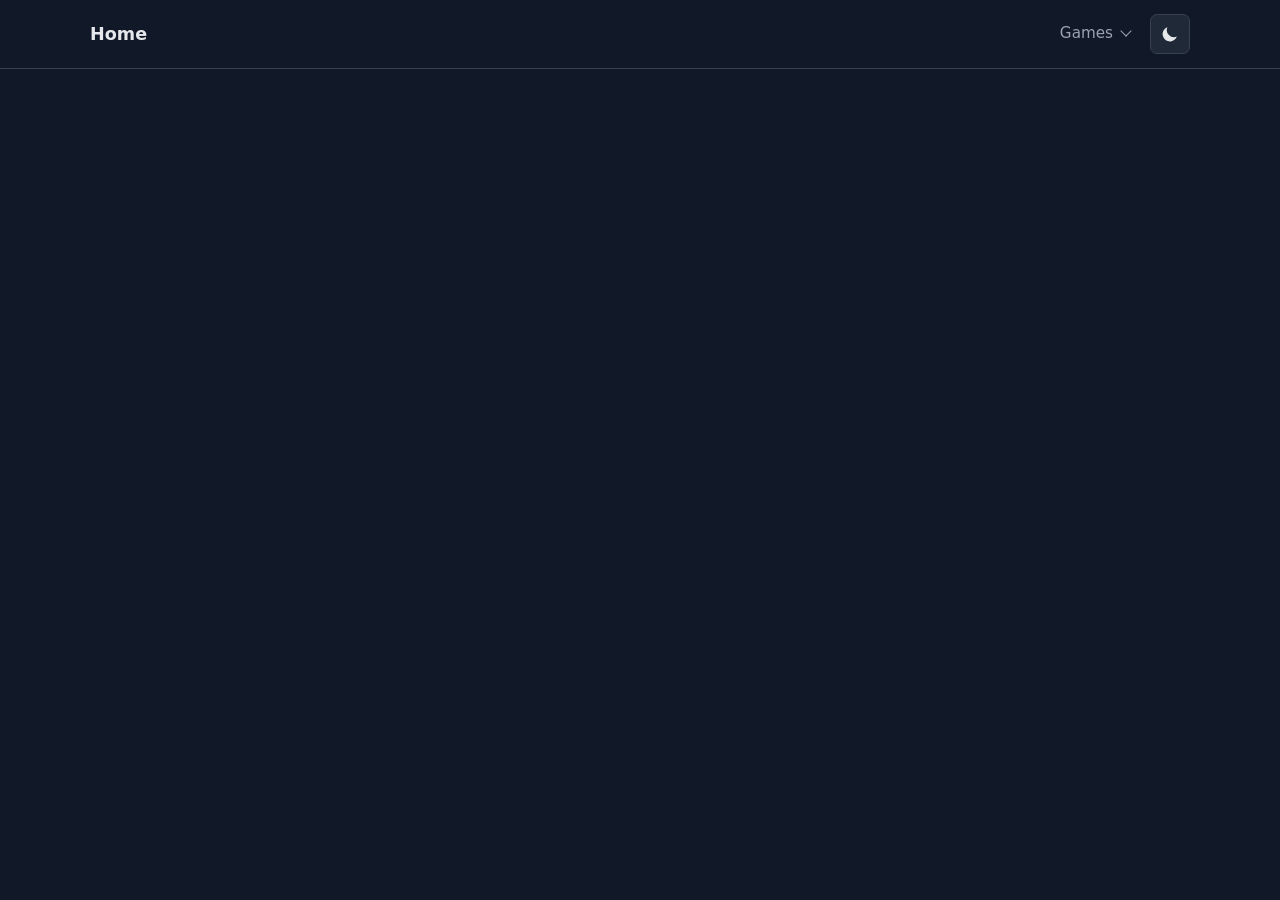
==== index.html @ 83c03760 "bugguesser" ====
<!DOCTYPE html>
<html lang="en">
<head>
    <meta charset="UTF-8">
    <meta name="viewport" content="width=device-width, initial-scale=1.0">
    <title>Redirect</title>
    <script src="script/redirect.js" defer></script>
</head>
<body>
    <p>:3</p>
</body>
</html>
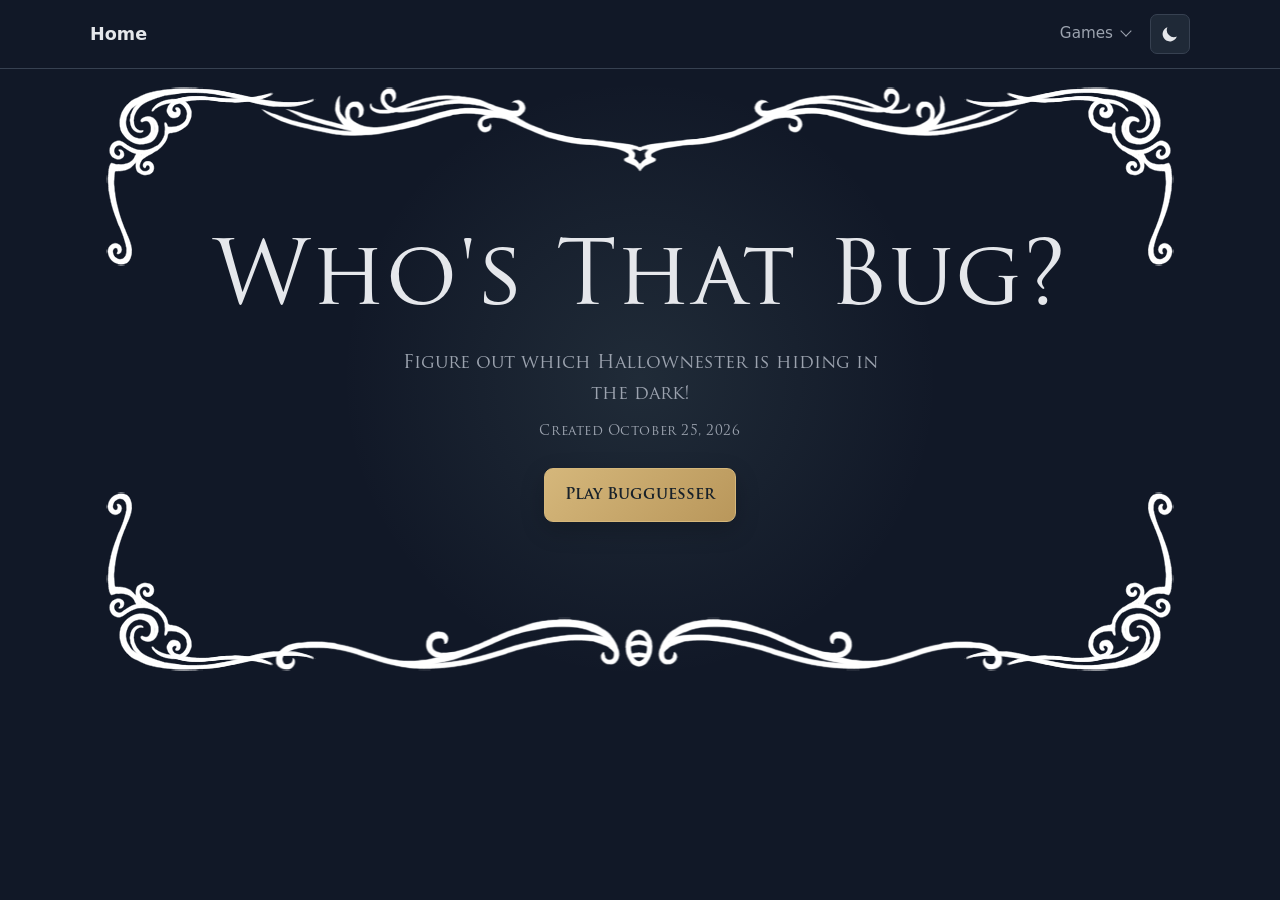
==== commit 6c262bb1: "use trajan font" ====
--- a/index.html
+++ b/index.html
@@ -1,12 +1,46 @@
-<!DOCTYPE html>
+<!doctype html>
 <html lang="en">
 <head>
-    <meta charset="UTF-8">
-    <meta name="viewport" content="width=device-width, initial-scale=1.0">
-    <title>Redirect</title>
-    <script src="script/redirect.js" defer></script>
+	<meta charset="utf-8">
+	<meta name="viewport" content="width=device-width, initial-scale=1">
+	<title>Bandit of booble games</title>
+	<link rel="stylesheet" href="style/home.css">
+	<link rel="icon" href="images/favicon.ico" type="image/x-icon">
+	<script src="script/home-theme.js"></script>
+	<script src="script/home-nav.js" defer></script>
 </head>
 <body>
-    <p>:3</p>
+	<header>
+		<nav aria-label="Main navigation">
+			<a class="brand" href="./index.html">Home</a>
+			<div class="menu">
+				<details name="nav-menu">
+					<summary>Games</summary>
+					<div class="dropdown" aria-label="Games menu">
+						<a class="dropdown-link" href="bugguesser.html">Bugguesser</a>
+					</div>
+				</details>
+				<button class="theme-toggle" id="themeToggle" type="button" aria-label="Switch to light mode">
+					<img id="themeIcon" src="images/moon.svg" alt="" aria-hidden="true">
+				</button>
+			</div>
+		</nav>
+	</header>
+	<main>
+		<section class="home-hero" aria-labelledby="homeTitle">
+			<span class="hero-border hero-border-top" aria-hidden="true"></span>
+			<span class="hero-border hero-border-bottom" aria-hidden="true"></span>
+			<span class="hero-border hero-border-corner hero-border-top-left" aria-hidden="true"></span>
+			<span class="hero-border hero-border-corner hero-border-top-right" aria-hidden="true"></span>
+			<span class="hero-border hero-border-corner hero-border-bottom-left" aria-hidden="true"></span>
+			<span class="hero-border hero-border-corner hero-border-bottom-right" aria-hidden="true"></span>
+			<h1 id="homeTitle">Who's That Bug?</h1>
+			<p class="home-intro">Figure out which Hallownester is hiding in the dark!</p>
+			<p class="creation-date">Created <time datetime="2026-10-25">October 25, 2026</time></p>
+			<a class="play-button" href="bugguesser.html">
+				Play Bugguesser
+			</a>
+		</section>
+	</main>
 </body>
-</html>+</html>
--- a/style/home.css
+++ b/style/home.css
@@ -0,0 +1,275 @@
+@font-face {
+	font-family: "Trajan Pro";
+	src: url("../fonts/Trajan%20Pro%20Regular.ttf") format("truetype");
+	font-style: normal;
+	font-weight: 400;
+	font-display: swap;
+}
+@font-face {
+	font-family: "Trajan Pro";
+	src: url("../fonts/Trajan%20Pro%20Bold.ttf") format("truetype");
+	font-style: normal;
+	font-weight: 700;
+	font-display: swap;
+}
+:root {
+	color-scheme: dark;
+	font-family: system-ui, -apple-system, BlinkMacSystemFont, "Segoe UI", sans-serif;
+	color: #e5e7eb;
+	background: #111827;
+	--page-bg: #111827;
+	--text: #e5e7eb;
+	--muted-text: #9ca3af;
+	--border: #374151;
+	--surface: #1f2937;
+	--surface-hover: #374151;
+	--shadow: 0 6px 18px rgb(0 0 0 / 25%);
+}
+:root[data-theme="light"] {
+	color-scheme: light;
+	color: #1f2937;
+	background: #fff;
+	--page-bg: #fff;
+	--text: #1f2937;
+	--muted-text: #4b5563;
+	--border: #e5e7eb;
+	--surface: #fff;
+	--surface-hover: #f3f4f6;
+	--shadow: 0 6px 18px rgb(0 0 0 / 7%);
+}
+* { box-sizing: border-box; }
+body { margin: 0; min-width: 320px; min-height: 100vh; background: var(--page-bg); color: var(--text); }
+header { border-bottom: 1px solid var(--border); }
+nav {
+	width: min(1100px, calc(100% - 40px));
+	height: 68px;
+	margin: 0 auto;
+	display: flex;
+	align-items: center;
+	justify-content: space-between;
+}
+.brand {
+	color: inherit;
+	font-size: 1.1rem;
+	font-weight: 700;
+	text-decoration: none;
+}
+.menu { display: flex; gap: 8px; }
+details { position: relative; }
+summary {
+	cursor: pointer;
+	list-style: none;
+	padding: 10px 12px;
+	border-radius: 7px;
+	color: var(--muted-text);
+	font-size: .95rem;
+}
+summary::-webkit-details-marker { display: none; }
+summary:hover, details[open] summary { background: var(--surface-hover); color: var(--text); }
+summary::after {
+	content: "";
+	display: inline-block;
+	width: 7px;
+	height: 7px;
+	margin: 0 0 3px 9px;
+	border-right: 1px solid currentColor;
+	border-bottom: 1px solid currentColor;
+	transform: rotate(45deg);
+}
+.dropdown {
+	position: absolute;
+	z-index: 1;
+	top: 100%;
+	right: 0;
+	width: 200px;
+	min-height: 40px;
+	border: 1px solid var(--border);
+	border-radius: 8px;
+	background: var(--surface);
+	box-shadow: var(--shadow);
+}
+.dropdown-link {
+	display: block;
+	padding: 10px 12px;
+	border-radius: 7px;
+	color: var(--text);
+	text-decoration: none;
+	white-space: nowrap;
+}
+.dropdown-link:hover,
+.dropdown-link:focus-visible,
+.dropdown-link[aria-current="page"] {
+	background: var(--surface-hover);
+	color: var(--text);
+}
+.theme-toggle {
+	width: 40px;
+	height: 40px;
+	padding: 8px;
+	border: 1px solid var(--border);
+	border-radius: 7px;
+	background: var(--surface);
+	color: var(--text);
+	display: grid;
+	place-items: center;
+	cursor: pointer;
+}
+.theme-toggle img {
+	display: block;
+	width: 20px;
+	height: 20px;
+}
+.theme-toggle:hover {
+	background: var(--surface-hover);
+}
+.theme-toggle:focus-visible {
+	outline: 2px solid currentColor;
+	outline-offset: 2px;
+}
+main {
+	width: min(1100px, calc(100% - 40px));
+	min-height: calc(100vh - 69px);
+	margin: 0 auto;
+}
+.home-hero {
+	position: relative;
+	display: grid;
+	min-height: min(620px, calc(100vh - 69px));
+	align-content: center;
+	justify-items: center;
+	overflow: hidden;
+	padding: 64px 24px;
+	text-align: center;
+	isolation: isolate;
+	font-family: "Trajan Pro", Georgia, "Times New Roman", serif;
+}
+.hero-border {
+	position: absolute;
+	z-index: -1;
+	pointer-events: none;
+	background-repeat: no-repeat;
+	background-size: 100% 100%;
+}
+.hero-border-top {
+	top: 18px;
+	left: 50%;
+	width: min(757px, calc(100% - 32px));
+	aspect-ratio: 757 / 85;
+	background-image: url("../images/hk/top.png");
+	transform: translateX(-50%);
+}
+.hero-border-bottom {
+	bottom: 18px;
+	left: 50%;
+	width: min(729px, calc(100% - 32px));
+	aspect-ratio: 729 / 54;
+	background-image: url("../images/hk/bottom.png");
+	transform: translateX(-50%);
+}
+.hero-border-corner {
+	width: min(210px, calc((100% - 80px) / 2));
+	aspect-ratio: 210 / 179;
+	background-image: url("../images/hk/corner.png");
+}
+.hero-border-top-left {
+	top: 18px;
+	left: 16px;
+	transform: scale(-1);
+}
+.hero-border-top-right {
+	top: 18px;
+	right: 16px;
+	transform: scaleY(-1);
+}
+.hero-border-bottom-left {
+	bottom: 18px;
+	left: 16px;
+	transform: scaleX(-1);
+}
+.hero-border-bottom-right {
+	right: 16px;
+	bottom: 18px;
+}
+.home-hero::before {
+	position: absolute;
+	z-index: -1;
+	top: 50%;
+	left: 50%;
+	width: min(620px, 100%, calc(100vh - 69px));
+	aspect-ratio: 1;
+	border-radius: 50%;
+	background: radial-gradient(circle, rgb(141 183 179 / 12%), transparent 68%);
+	content: "";
+	transform: translate(-50%, -50%);
+}
+.home-eyebrow {
+	margin: 0 0 16px;
+	color: #d5b77b;
+	font-size: .78rem;
+	font-weight: 700;
+	letter-spacing: .2em;
+	text-transform: uppercase;
+}
+:root[data-theme="light"] .home-eyebrow { color: #81602b; }
+.home-hero h1 {
+	margin: 0;
+	font-size: clamp(2.8rem, 9vw, 5.5rem);
+	font-weight: 400;
+	letter-spacing: .015em;
+	line-height: 1.05;
+}
+.home-intro {
+	max-width: 490px;
+	margin: 20px 0 14px;
+	color: var(--muted-text);
+	font-size: clamp(1rem, 2.5vw, 1.15rem);
+	line-height: 1.7;
+}
+.creation-date {
+	margin: 0 0 28px;
+	color: var(--muted-text);
+	font-size: .85rem;
+	letter-spacing: .04em;
+}
+.play-button {
+	display: inline-flex;
+	min-height: 54px;
+	align-items: center;
+	justify-content: center;
+	gap: 18px;
+	padding: 12px 20px;
+	border: 1px solid #d5b77b;
+	border-radius: 9px;
+	background: linear-gradient(135deg, #d5b77b, #b9975b);
+	box-shadow: 0 8px 24px rgb(0 0 0 / 20%);
+	color: #17212a;
+	font-size: 1rem;
+	font-weight: 700;
+	text-decoration: none;
+	transition: transform .18s ease, box-shadow .18s ease, background .18s ease;
+}
+:root[data-theme="light"] .play-button {
+	border-color: #81602b;
+	background: linear-gradient(135deg, #9b7943, #81602b);
+	color: #fff;
+}
+.play-button:hover {
+	transform: translateY(-2px);
+	box-shadow: 0 12px 30px rgb(0 0 0 / 28%);
+}
+.play-button:focus-visible {
+	outline: 3px solid var(--text);
+	outline-offset: 4px;
+}
+.play-button-arrow {
+	font-size: 1.25rem;
+	line-height: 1;
+	transition: transform .18s ease;
+}
+.play-button:hover .play-button-arrow { transform: translateX(3px); }
+@media (max-width: 480px) {
+	nav, main { width: calc(100% - 28px); }
+	.menu { gap: 0; }
+	summary { padding: 10px 8px; }
+	.home-hero { min-height: calc(100vh - 69px); }
+}
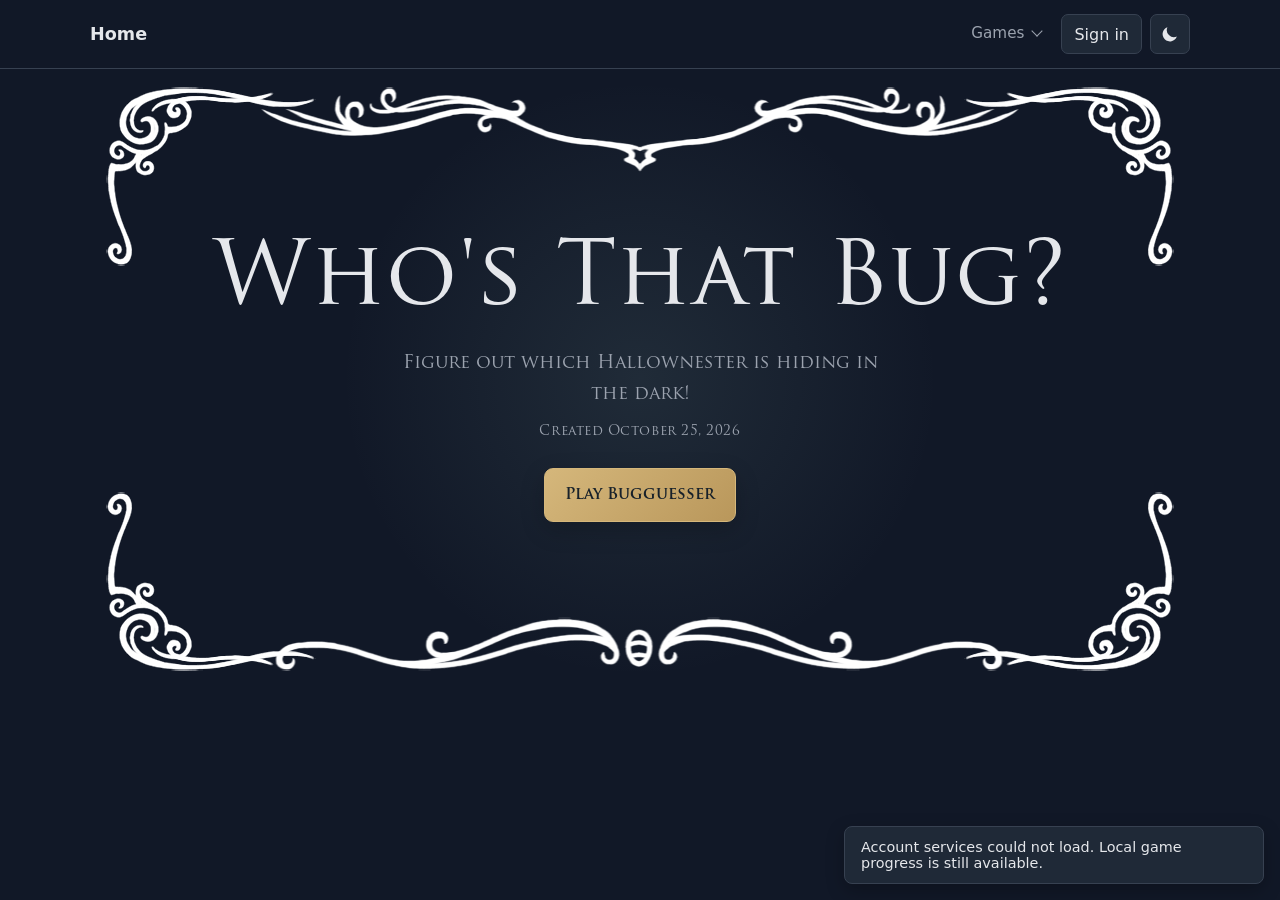
==== commit 0c7acf95: "implement account sign-in functionality with cloud sync support" ====
--- a/index.html
+++ b/index.html
@@ -8,6 +8,7 @@
 	<link rel="icon" href="images/favicon.ico" type="image/x-icon">
 	<script src="script/home-theme.js"></script>
 	<script src="script/home-nav.js" defer></script>
+	<script type="module" src="script/account.js"></script>
 </head>
 <body>
 	<header>
@@ -20,12 +21,30 @@
 						<a class="dropdown-link" href="bugguesser.html">Bugguesser</a>
 					</div>
 				</details>
+				<button class="account-nav-button" id="accountToggle" type="button">Sign in</button>
 				<button class="theme-toggle" id="themeToggle" type="button" aria-label="Switch to light mode">
 					<img id="themeIcon" src="images/moon.svg" alt="" aria-hidden="true">
 				</button>
 			</div>
 		</nav>
 	</header>
+	<dialog class="account-dialog" id="accountDialog" aria-labelledby="accountDialogTitle">
+		<div class="account-dialog-heading">
+			<h2 id="accountDialogTitle">Sign in</h2>
+			<button class="account-dialog-close" id="accountClose" type="button">Close</button>
+		</div>
+		<p class="account-dialog-description" id="accountDialogDescription"></p>
+		<form class="account-form" id="accountForm">
+			<label for="accountEmail">Email</label>
+			<input id="accountEmail" name="email" type="email" autocomplete="email" required>
+			<label for="accountPassword">Password</label>
+			<input id="accountPassword" name="password" type="password" autocomplete="current-password" minlength="6" required>
+			<button class="account-submit" id="accountSubmit" type="submit">Sign in</button>
+		</form>
+		<button class="account-mode-toggle" id="accountModeToggle" type="button">Create an account</button>
+		<p class="account-message" id="accountMessage" role="status" aria-live="polite"></p>
+	</dialog>
+	<p class="account-notice" id="accountNotice" role="status" aria-live="polite" hidden></p>
 	<main>
 		<section class="home-hero" aria-labelledby="homeTitle">
 			<span class="hero-border hero-border-top" aria-hidden="true"></span>
--- a/style/home.css
+++ b/style/home.css
@@ -125,6 +125,130 @@
 .theme-toggle:focus-visible {
 	outline: 2px solid currentColor;
 	outline-offset: 2px;
+}
+.account-nav-button {
+	min-height: 40px;
+	padding: 8px 12px;
+	border: 1px solid var(--border);
+	border-radius: 7px;
+	background: var(--surface);
+	color: var(--text);
+	font: inherit;
+	cursor: pointer;
+	white-space: nowrap;
+}
+.account-nav-button:hover,
+.account-nav-button:focus-visible {
+	background: var(--surface-hover);
+}
+.account-nav-button:focus-visible,
+.account-dialog button:focus-visible {
+	outline: 2px solid currentColor;
+	outline-offset: 2px;
+}
+.account-dialog {
+	width: min(420px, calc(100vw - 32px));
+	max-width: calc(100vw - 32px);
+	padding: 24px;
+	border: 1px solid var(--border);
+	border-radius: 12px;
+	background: var(--surface);
+	color: var(--text);
+	box-shadow: var(--shadow);
+	font: inherit;
+}
+.account-dialog::backdrop {
+	background: rgb(0 0 0 / 65%);
+	backdrop-filter: blur(2px);
+}
+.account-dialog-heading {
+	display: flex;
+	align-items: center;
+	justify-content: space-between;
+	gap: 16px;
+}
+.account-dialog-heading h2 {
+	margin: 0;
+	font-size: 1.4rem;
+}
+.account-dialog-close {
+	padding: 6px 9px;
+	border: 1px solid var(--border);
+	border-radius: 6px;
+	background: var(--surface);
+	color: var(--muted-text);
+	font: inherit;
+	cursor: pointer;
+}
+.account-dialog-description {
+	margin: 12px 0 18px;
+	color: var(--muted-text);
+	font-size: .9rem;
+}
+.account-form {
+	display: grid;
+	gap: 8px;
+}
+.account-form label {
+	color: var(--muted-text);
+	font-size: .85rem;
+}
+.account-form input {
+	width: 100%;
+	min-height: 42px;
+	margin-bottom: 6px;
+	padding: 8px 10px;
+	border: 1px solid var(--border);
+	border-radius: 6px;
+	background: var(--page-bg);
+	color: var(--text);
+	font: inherit;
+}
+.account-form input:focus-visible {
+	outline: 2px solid currentColor;
+	outline-offset: 2px;
+}
+.account-submit {
+	min-height: 44px;
+	margin-top: 6px;
+	border: 1px solid var(--text);
+	border-radius: 7px;
+	background: var(--text);
+	color: var(--page-bg);
+	font: inherit;
+	font-weight: 700;
+	cursor: pointer;
+}
+.account-mode-toggle {
+	margin-top: 14px;
+	padding: 4px 0;
+	border: 0;
+	background: transparent;
+	color: var(--muted-text);
+	font: inherit;
+	text-decoration: underline;
+	text-underline-offset: 3px;
+	cursor: pointer;
+}
+.account-message {
+	margin: 12px 0 0;
+	color: var(--muted-text);
+	font-size: .85rem;
+}
+.account-notice {
+	position: fixed;
+	z-index: 2;
+	right: 16px;
+	bottom: 16px;
+	width: min(420px, calc(100vw - 32px));
+	margin: 0;
+	padding: 12px 16px;
+	border: 1px solid var(--border);
+	border-radius: 8px;
+	background: var(--surface);
+	color: var(--text);
+	box-shadow: var(--shadow);
+	font-size: .9rem;
 }
 main {
 	width: min(1100px, calc(100% - 40px));
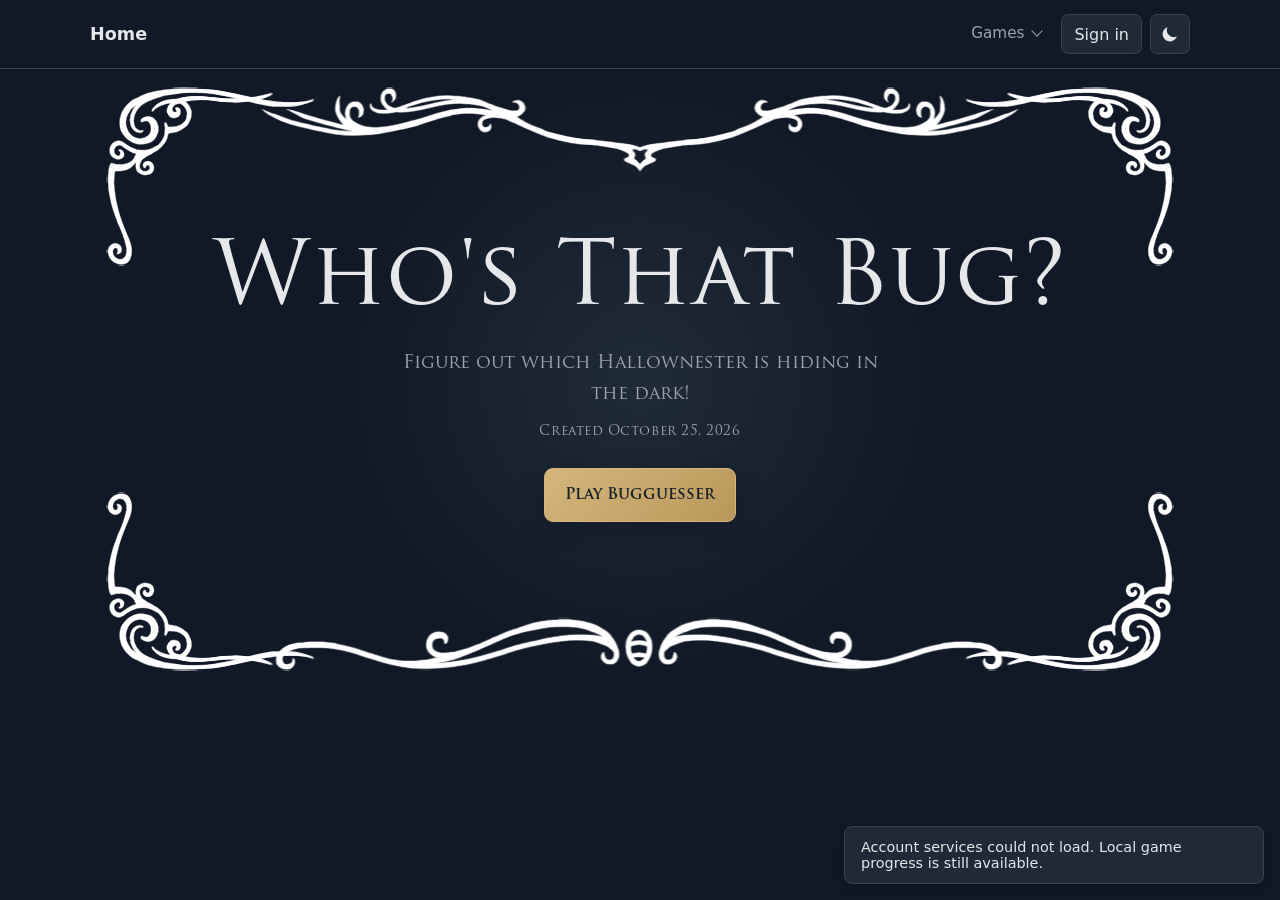
==== commit e8914c68: "rebrand" ====
--- a/index.html
+++ b/index.html
@@ -3,7 +3,7 @@
 <head>
 	<meta charset="utf-8">
 	<meta name="viewport" content="width=device-width, initial-scale=1">
-	<title>Bandit of booble games</title>
+	<title>Neko's Corner</title>
 	<link rel="stylesheet" href="style/home.css">
 	<link rel="icon" href="images/favicon.ico" type="image/x-icon">
 	<script src="script/home-theme.js"></script>
@@ -19,6 +19,7 @@
 					<summary>Games</summary>
 					<div class="dropdown" aria-label="Games menu">
 						<a class="dropdown-link" href="bugguesser.html">Bugguesser</a>
+						<a class="dropdown-link" href="bugguesser-archive.html">Bugguesser Archive</a>
 					</div>
 				</details>
 				<button class="account-nav-button" id="accountToggle" type="button">Sign in</button>
--- a/style/home.css
+++ b/style/home.css
@@ -149,6 +149,9 @@
 .account-dialog {
 	width: min(420px, calc(100vw - 32px));
 	max-width: calc(100vw - 32px);
+	max-height: calc(100vh - 32px);
+	max-height: calc(100dvh - 32px);
+	overflow-y: auto;
 	padding: 24px;
 	border: 1px solid var(--border);
 	border-radius: 12px;
